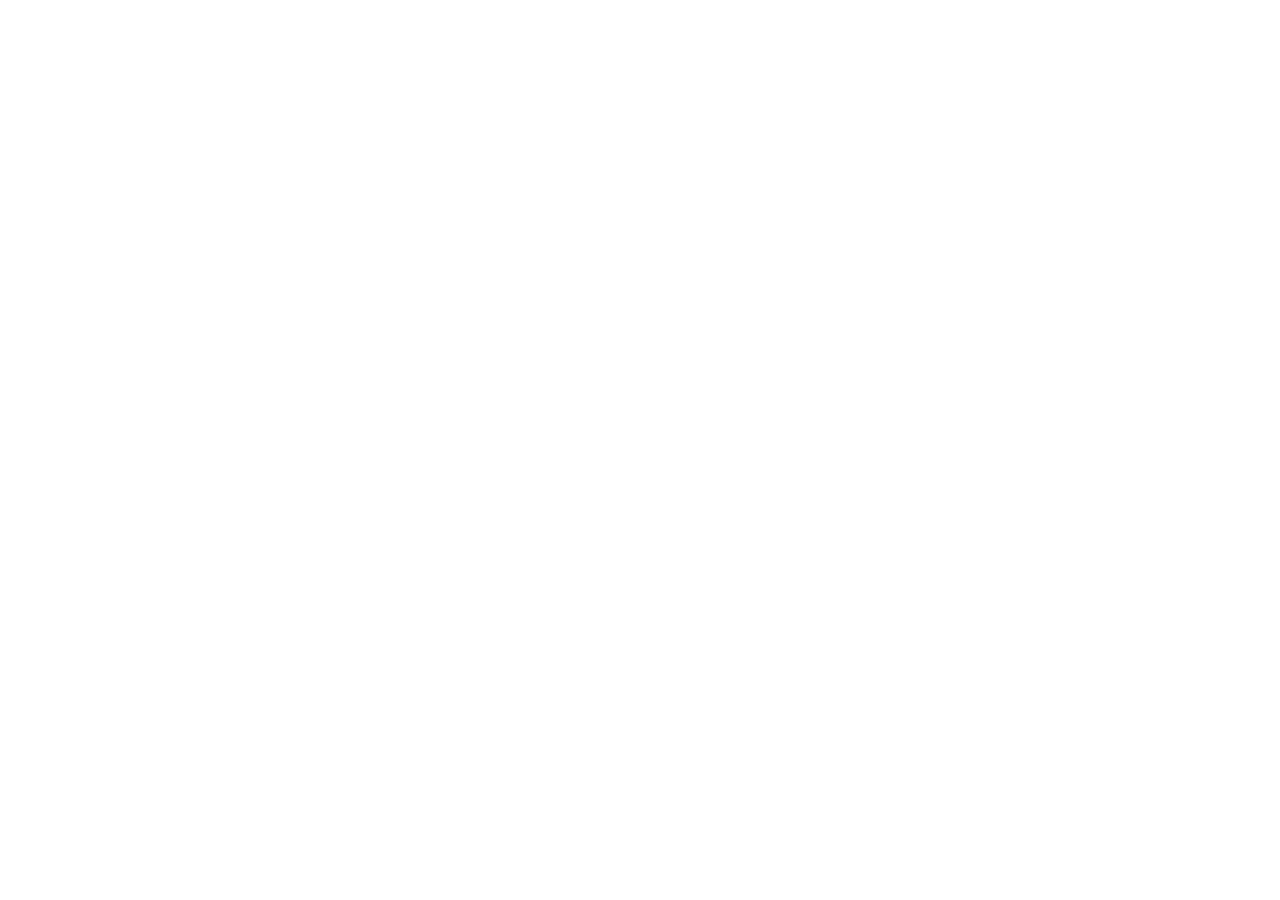
==== index.html @ 03356ba2 "criei a pagina principal" ====
<!DOCTYPE html>
<html lang="pt-br">
<head>
    <meta charset="UTF-8">
    <meta name="viewport" content="width=device-width, initial-scale=1.0">
    <link rel="shortcut icon" href="favicon.ico" type="image/x-icon">
    <title>Projeto Redes Sociais</title>
</head>
<body>
    
</body>
</html>
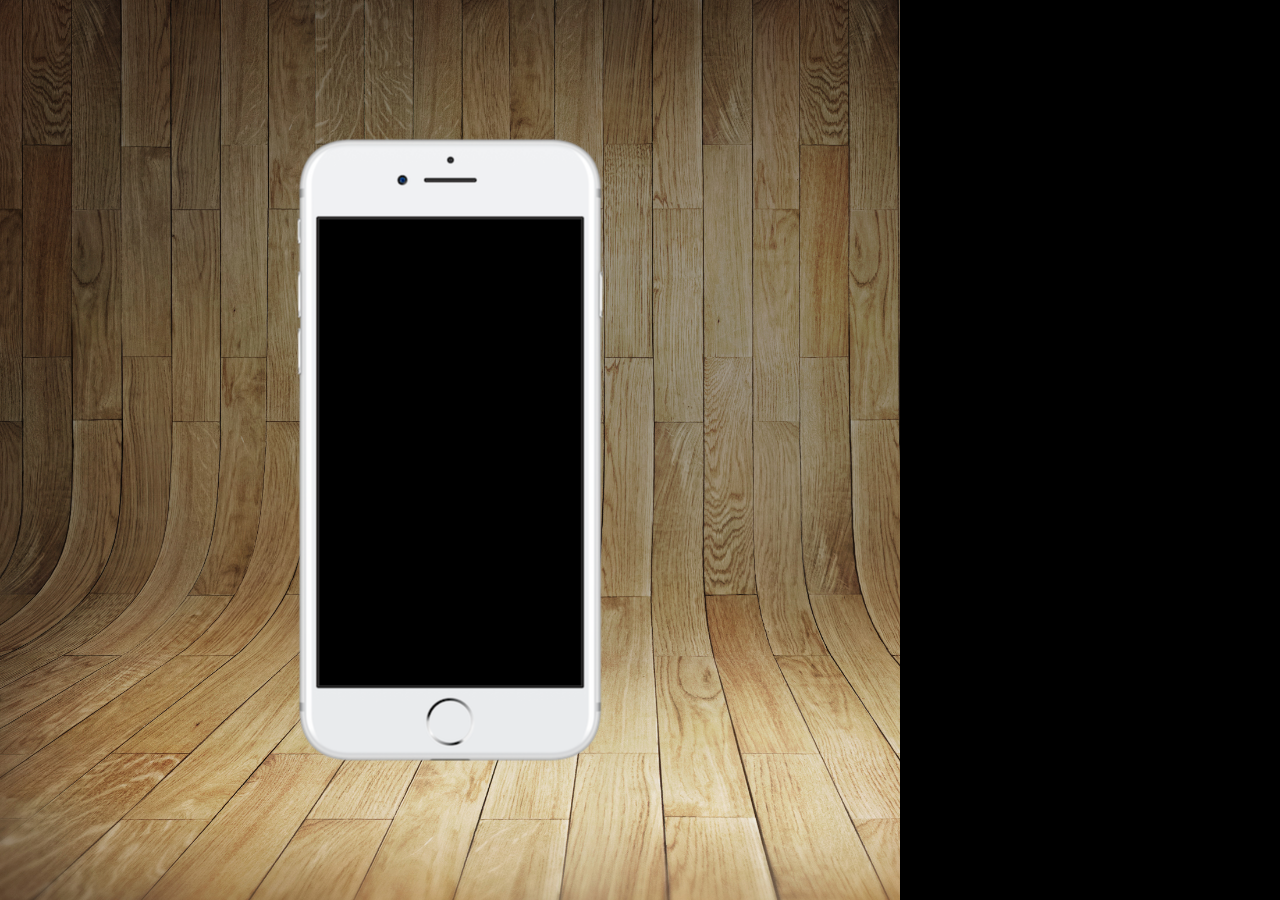
==== commit 831745a9: "comecei o estilo do meu projeto" ====
--- a/index.html
+++ b/index.html
@@ -4,9 +4,17 @@
     <meta charset="UTF-8">
     <meta name="viewport" content="width=device-width, initial-scale=1.0">
     <link rel="shortcut icon" href="favicon.ico" type="image/x-icon">
+    <link rel="stylesheet" href="estilos/style.css">
     <title>Projeto Redes Sociais</title>
 </head>
 <body>
-    
+    <main>
+        <section id="telefone">
+
+        </section>
+        <section id="redes-sociais">
+
+        </section>
+    </main>
 </body>
 </html>
--- a/estilos/style.css
+++ b/estilos/style.css
@@ -0,0 +1,36 @@
+@charset "UTF-8";
+
+*{
+    margin: 0px;
+    padding: 0px;
+    font-family: Arial, Helvetica, sans-serif;
+}
+
+html, body{
+    height: 100vh;
+    width: 100vh;
+    background-color: black;
+}
+
+body{
+    background: url('../imagens/fundo-madeira.jpg')no-repeat top center;
+    background-size: cover;
+    background-attachment: fixed;
+}
+
+main{
+    position: relative;
+    height: 100vh;
+   
+}
+
+section#telefone{
+    position: absolute;
+    top: 50%;
+    left: 50%;
+    transform: translate(-50%, -50%);
+
+    height: 627px;
+    width: 311px;
+    background: url('../imagens/frame-iphone.png') no-repeat;
+}
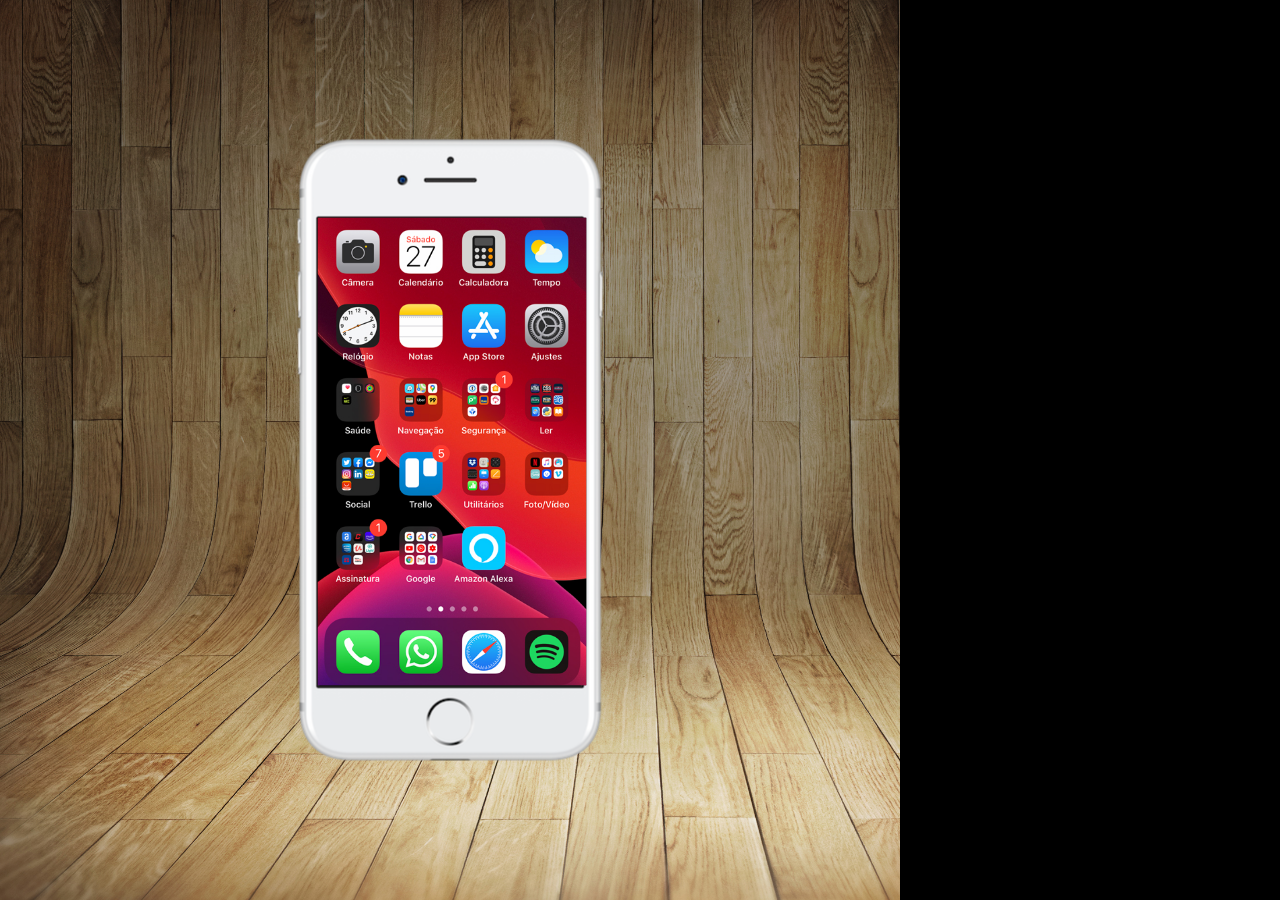
==== commit b822cbbe: "criei a tela home" ====
--- a/index.html
+++ b/index.html
@@ -10,6 +10,7 @@
 <body>
     <main>
         <section id="telefone">
+            <iframe src="home.html" name="tela" id="tela" frameborder="0"></iframe>
 
         </section>
         <section id="redes-sociais">
--- a/estilos/style.css
+++ b/estilos/style.css
@@ -33,4 +33,15 @@
     height: 627px;
     width: 311px;
     background: url('../imagens/frame-iphone.png') no-repeat;
+}
+
+iframe#tela {
+
+    position: relative;
+    top: 81px;
+    left: 23px;
+    width: 269px;
+    height: 468px;
+    
+
 }
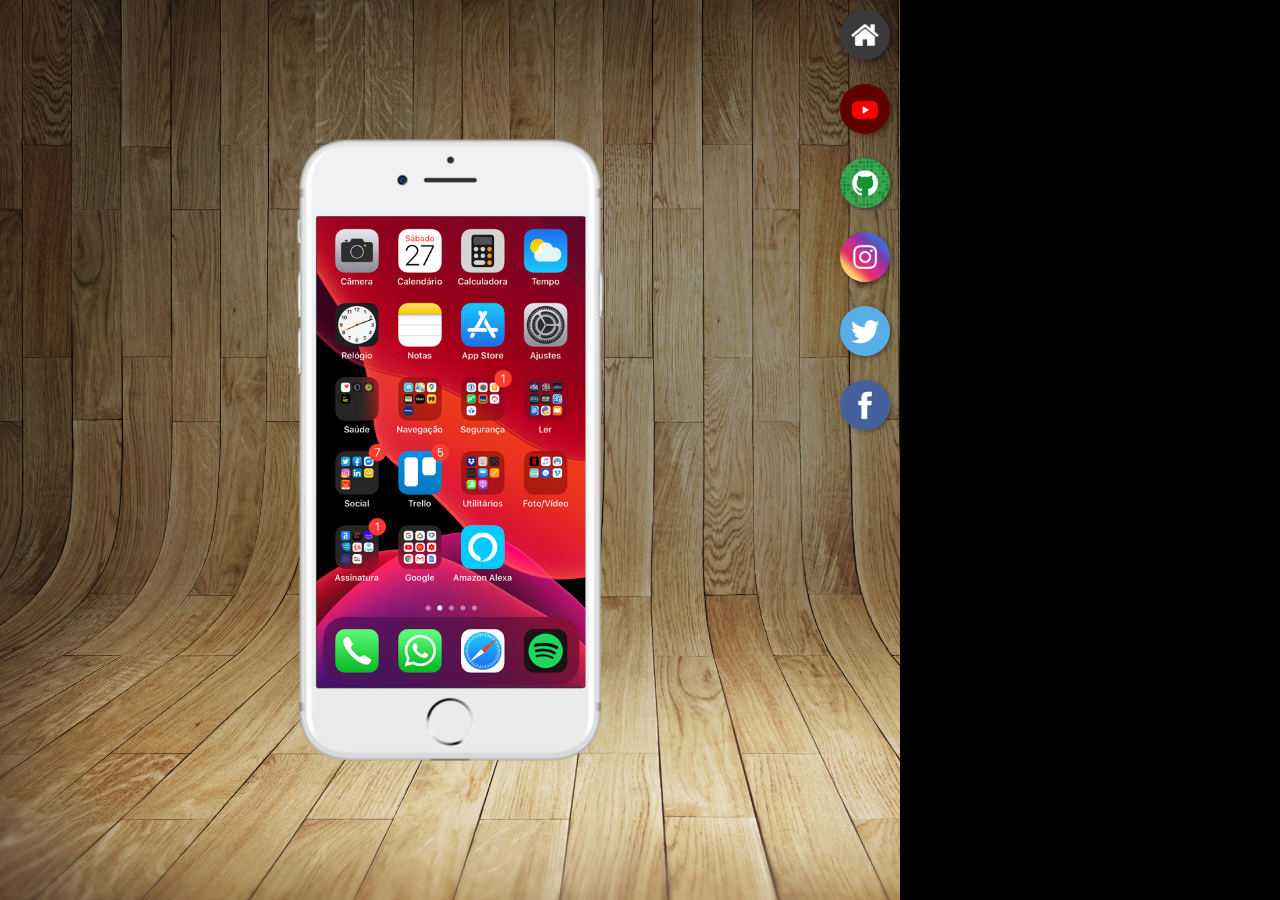
==== commit 2228353b: "criei botoes na lateral" ====
--- a/index.html
+++ b/index.html
@@ -10,10 +10,17 @@
 <body>
     <main>
         <section id="telefone">
-            <iframe src="home.html" name="tela" id="tela" frameborder="0"></iframe>
+            <iframe src="home.html" name="tela" id="tela" frameborder="0"> Seu navegador não é compatível com isso. </iframe>
 
         </section>
         <section id="redes-sociais">
+            <a href="#" target="tela"><img src="imagens/logo-home.jpg" alt="home"></a> <br>
+            <a href="#" target="tela"><img src="imagens/logo-youtube.jpg" alt="YouTube"></a> <br>
+            <a href="#" target="tela"><img src="imagens/logo-github.jpg" alt="Github"></a> <br>
+            <a href="#" target="tela"><img src="imagens/logo-instagram.jpg" alt="Instagram"></a> <br>
+            <a href="#" target="tela"><img src="imagens/logo-twitter.jpg" alt="Twitter"></a> <br>
+            <a href="#" target="tela"><img src="imagens/logo-facebook.jpg" alt="Facebook" ></a> <br>
+                  
 
         </section>
     </main>
--- a/estilos/style.css
+++ b/estilos/style.css
@@ -38,10 +38,27 @@
 iframe#tela {
 
     position: relative;
-    top: 81px;
-    left: 23px;
+    top: 80px;
+    left: 22px;
     width: 269px;
-    height: 468px;
-    
+    height: 471px; 
+}
 
+section#redes-sociais {
+    text-align: right;
+}
+
+section#redes-sociais img {
+    width: 50px;
+    margin: 10px;
+    border-radius: 50%;
+    box-shadow: 2px 2px 5px rgba(0, 0, 0, 0.408);
+    box-sizing: border-box;
+}
+
+section#redes-sociais img:hover {
+    border: 2px solid rgba(255, 255, 255, 0.738);
+    transform: translate(-2px, -2px);
+    box-shadow: 5px 5px 10px black;
+    transition: transform .3s, border 1s;
 }
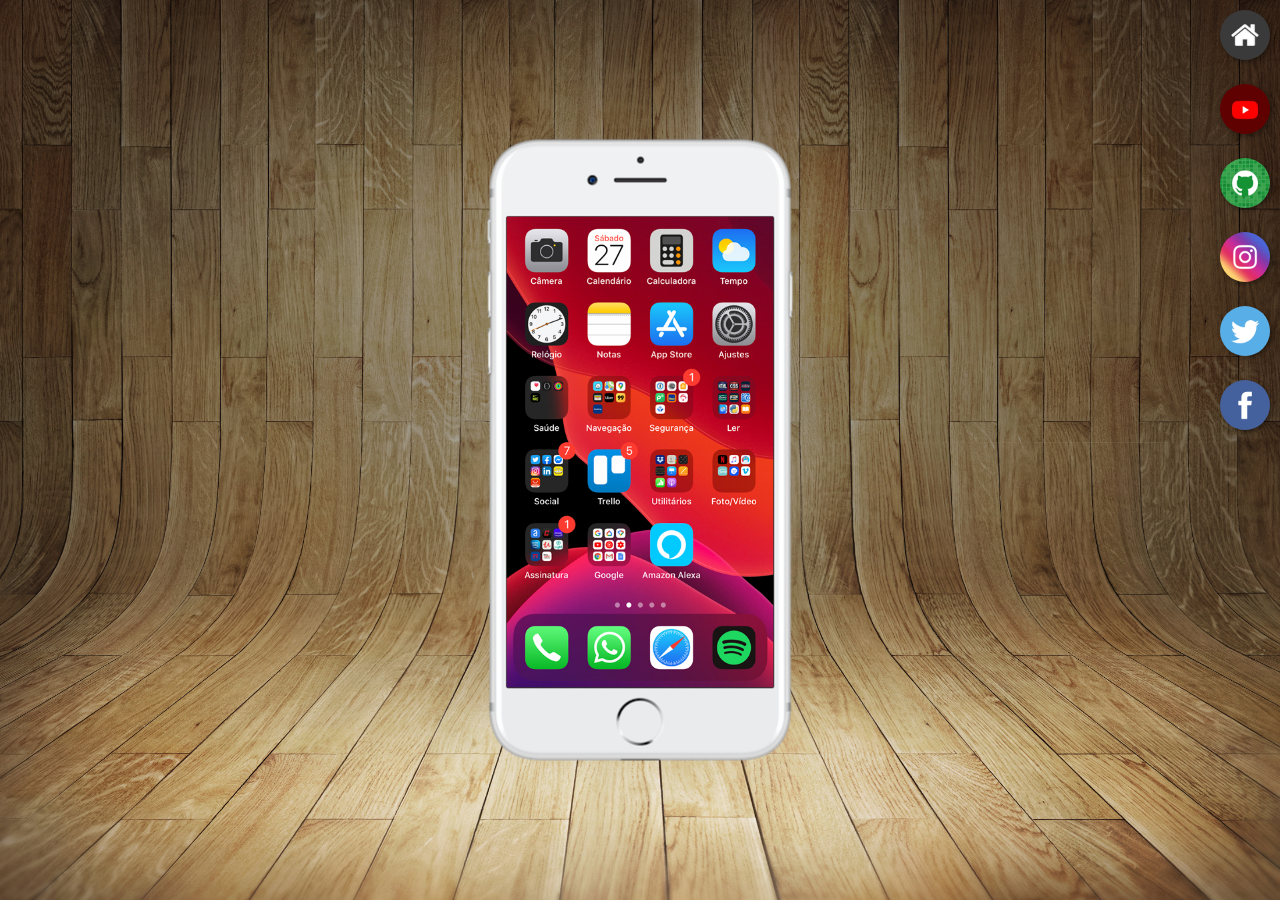
==== commit 3986cea2: "finalizei meu projeto social com o resto dos apps q faltavam" ====
--- a/index.html
+++ b/index.html
@@ -14,12 +14,12 @@
 
         </section>
         <section id="redes-sociais">
-            <a href="#" target="tela"><img src="imagens/logo-home.jpg" alt="home"></a> <br>
-            <a href="#" target="tela"><img src="imagens/logo-youtube.jpg" alt="YouTube"></a> <br>
-            <a href="#" target="tela"><img src="imagens/logo-github.jpg" alt="Github"></a> <br>
-            <a href="#" target="tela"><img src="imagens/logo-instagram.jpg" alt="Instagram"></a> <br>
-            <a href="#" target="tela"><img src="imagens/logo-twitter.jpg" alt="Twitter"></a> <br>
-            <a href="#" target="tela"><img src="imagens/logo-facebook.jpg" alt="Facebook" ></a> <br>
+            <a href="home.html" target="tela"><img src="imagens/logo-home.jpg" alt="home"></a> <br>
+            <a href="youtube.html" target="tela"><img src="imagens/logo-youtube.jpg" alt="YouTube"></a> <br>
+            <a href="github.html" target="tela"><img src="imagens/logo-github.jpg" alt="Github"></a> <br>
+            <a href="instagram.html" target="tela"><img src="imagens/logo-instagram.jpg" alt="Instagram"></a> <br>
+            <a href="twitter.html" target="tela"><img src="imagens/logo-twitter.jpg" alt="Twitter"></a> <br>
+            <a href="facebook.html" target="tela"><img src="imagens/logo-facebook.jpg" alt="Facebook" ></a> <br>
                   
 
         </section>
--- a/estilos/style.css
+++ b/estilos/style.css
@@ -8,7 +8,7 @@
 
 html, body{
     height: 100vh;
-    width: 100vh;
+    width: 100vw;
     background-color: black;
 }
 
@@ -16,6 +16,9 @@
     background: url('../imagens/fundo-madeira.jpg')no-repeat top center;
     background-size: cover;
     background-attachment: fixed;
+    justify-content: center;
+    align-items: center;
+    
 }
 
 main{
@@ -40,7 +43,7 @@
     position: relative;
     top: 80px;
     left: 22px;
-    width: 269px;
+    width: 267px;
     height: 471px; 
 }
 
